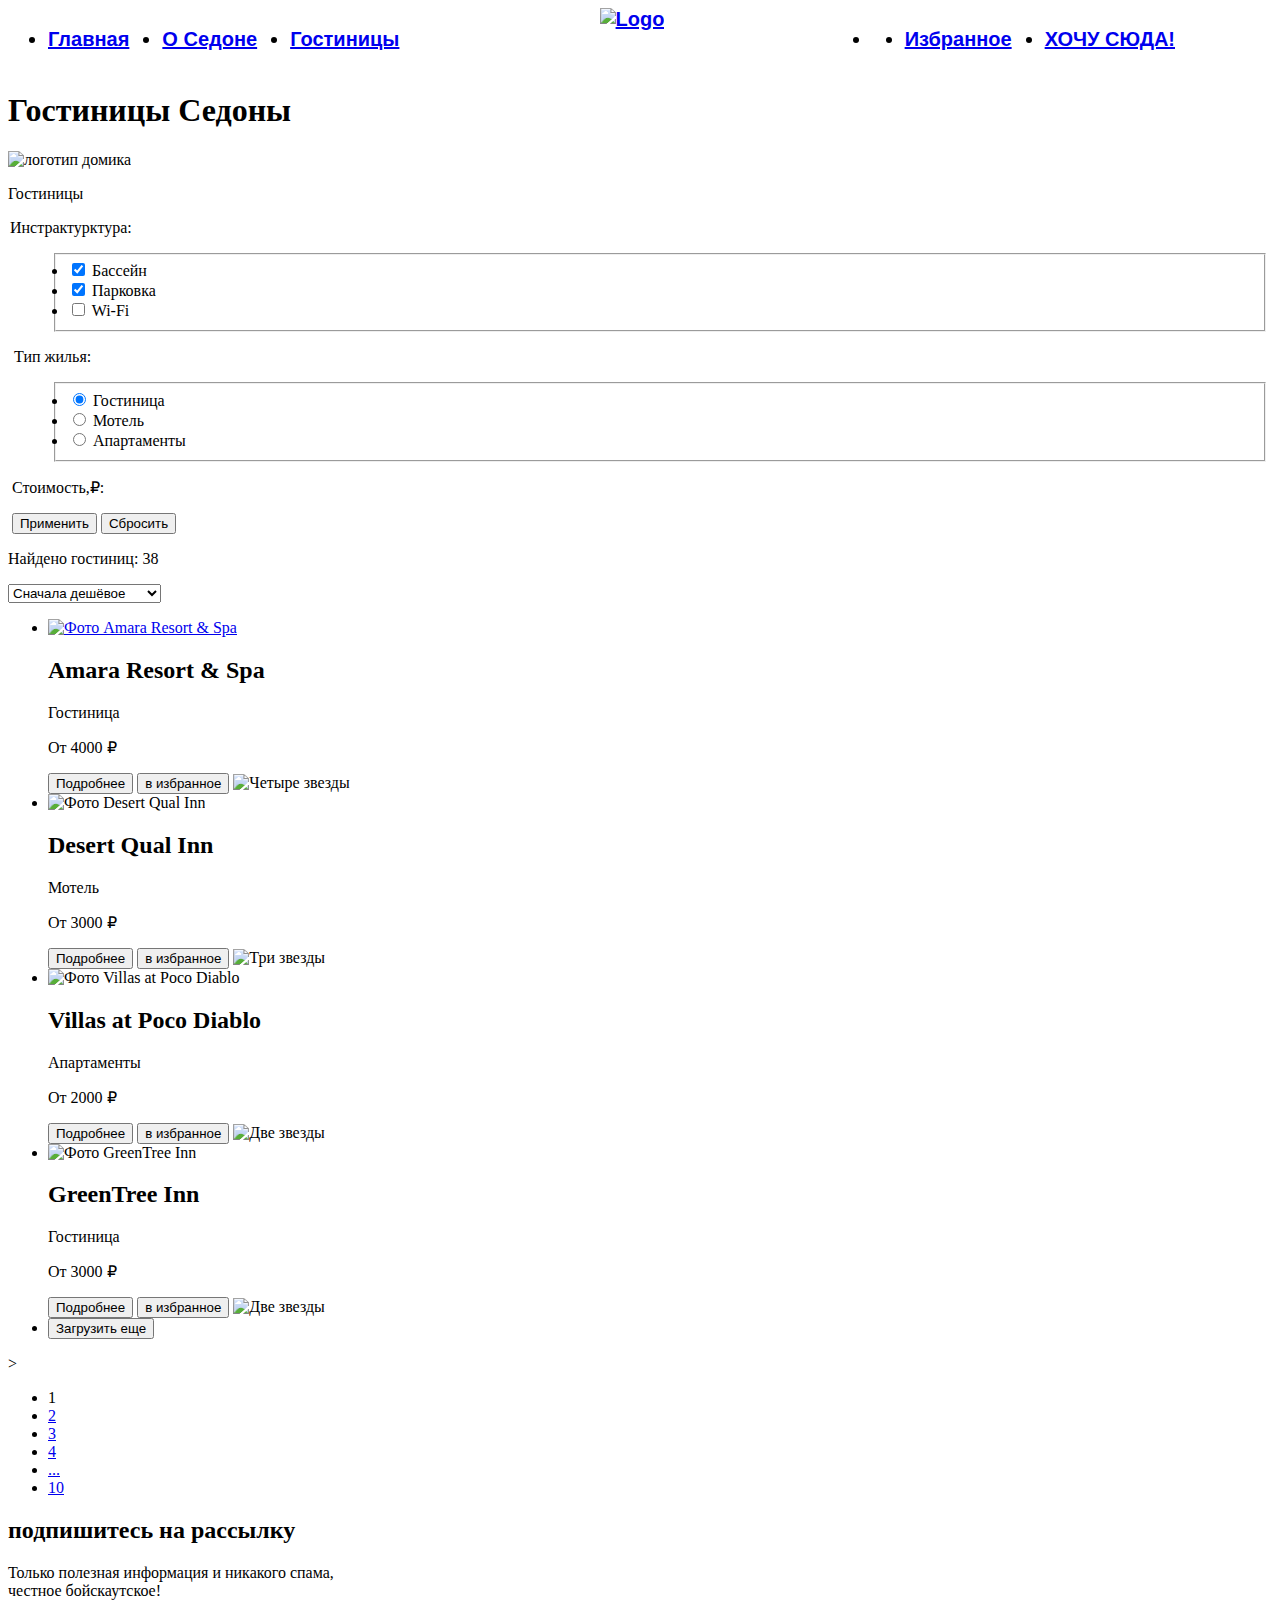
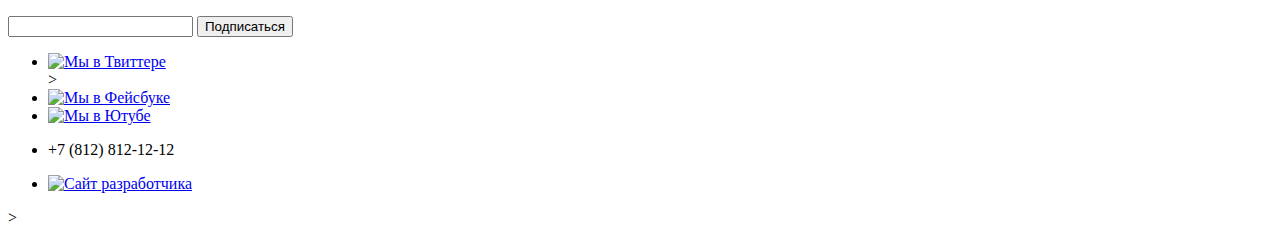
==== catalog.html @ a271b5aa "испраления по ревью" ====
<!DOCTYPE html>
<html lang="ru">

<head>
  <meta charset="utf-8">
  <title>HTML Academy: Седона</title>
  <link rel="stylesheet" type="text/css" href="./stylesheet/main.css">
</head>

<body>
  <header class="header">
    <nav class="navigation">
      <ul class="navigation-list nav-left">
        <li class="navigation-item">
          <a class="navigation-link" href="#">Главная</a>
        </li>
        <li class="navigation-item">
          <a class="navigation-link" href="#">О Седоне</a>
        </li>
        <li class="navigation-item">
          <a class="navigation-link" href="#">Гостиницы</a>
        </li>
      </ul>
      <a class="navigation-link" href="index.html">
        <img class="logo" src="" alt="Logo">
      </a>
      <ul class="navigation-list nav-right">
        <li class="navigation-item">
          <a class="search" href="#"></a>
        </li>
        <li class="navigation-item">
          <a class="navigation-link" href="#">Избранное</a>
        </li>
        <li class="navigation-item">
          <a class="navigation-link" href="#">ХОЧУ СЮДА!</a>
        </li>
      </ul>
    </nav>
  </header>
  <main class="main-inner">
    <section>
      <h1>Гостиницы Седоны</h1>
      <img src="" alt="логотип домика">
      <p>Гостиницы</p>
      <form>
        <legend class="facilities">Инстрактурктура:<legend>
            <ul class="filter-list">
              <fieldset>
                <li class="filter-item">
                  <label class="control">
                    <input class="control-input" type="checkbox" name="Бассейн" checked>
                    Бассейн
                  </label>
                </li>
                <li class="filter-item">
                  <label class="control">
                    <input class="control-input" type="checkbox" name="Парковка" checked>
                    Парковка
                  </label>
                </li>
                <li class="filter-item">
                  <label class="control">
                    <input class="control-input" type="checkbox" name="Wi-Fi">
                    Wi-Fi
                  </label>
                </li>
              </fieldset>
            </ul>
            <legend class="facilities">Тип жилья:</legend>
            <ul class="filter-list">
              <fieldset>
                <li class="filter-item">
                  <label>
                    <input class="control-input" type="radio" name="Гостиница" checked>
                    Гостиница
                  </label>
                <li class="filter-item">
                  <label>
                    <input class="control-input" type="radio" name="Мотель">
                    Мотель
                  </label>
                </li>
                <li class="filter-item">
                  <label>
                    <input class="control-input" type="radio" name="Апартаменты">
                    Апартаменты
                  </label>
                </li>
              </fieldset>
            </ul>
            <p class="facilities">Стоимость,₽:</p>
            <button class="button" type="submit">Применить</button>
            <button class="button" type="reset">Сбросить</button>
      </form>
    </section>
    <section>
      <p>Найдено гостиниц: 38</p>
      <select class="select-control" aria-label="Сортировка">
        <option value="cheap">Сначала дешёвое</option>
        <option value="popular">Сначала популярное</option>
        <option value="expensive">Сначала дорогое</option>
      </select>
    </section>
    <ul class="hotels">
      <li class="hotels-item">
        <a class="" href="#">
          <img src="img/catalog/hotel-1.jpg" alt="Фото Amara Resort & Spa">
        </a>
        <h2>Amara Resort & Spa</h2>
        <p>Гостиница</p>
        <p>От 4000 ₽</p>
        <button class="button-hotels-more" type="submit">Подробнее</button>
        <button class="button-hotels" type="submit">в избранное</button>
        <img src="img/catalog/fourstar.svg" alt="Четыре звезды">
      </li>
      <li class="hotels-item">
        <a>
          <img src="img/catalog/hotel-2.jpg" alt="Фото Desert Qual Inn">
        </a>
        <h2>Desert Qual Inn</h2>
        <p>Мотель</p>
        <p>От 3000 ₽</p>
        <button class="button-hotels-more" type="submit">Подробнее</button>
        <button class="button-hotels" type="submit">в избранное</button>
        <img src="img/catalog/threestar.svg" alt="Три звезды">
      </li>
      <li class="hotels-item">
        <a>
          <img src="img/catalog/hotel-3.jpg" alt="Фото Villas at Poco Diablo">
        </a>
        <h2>Villas at Poco Diablo</h2>
        <p>Апартаменты</p>
        <p>От 2000 ₽</p>
        <button class="button-hotels-more" type="submit">Подробнее</button>
        <button class="button-hotels" type="submit">в избранное</button>
        <img src="img/catalog/twostar.svg" alt="Две звезды">
      </li>
      <li class="hotels-item">
        <a>
          <img src="img/catalog/hotel-4.jpg" alt="Фото GreenTree Inn">
        </a>
        <h2>GreenTree Inn</h2>
        <p>Гостиница</p>
        <p>От 3000 ₽</p>
        <button class="button-hotels-more" type="submit">Подробнее</button>
        <button class="button-hotels" type="submit">в избранное</button>
        <img src="img/catalog/twostar.svg" alt="Две звезды">
      </li>
      <li>
        <a class="">
          <button class="button-load" type="submit">Загрузить еще</button>
        </a>
      </li>
    </ul>>

    <div>
      <ul class="pagination">
        <li class="pagination-item">
          <a class="pagination-link pagination-current">1</a>
        </li>
        <li class="pagination-item">
          <a class="pagination-link" href="#">2</a>
        </li>
        <li class="pagination-item">
          <a class="pagination-link" href="#">3</a>
        </li>
        <li class="pagination-item">
          <a class="pagination-link" href="#">4</a>
        </li>
        <li class="pagination-item">
          <a class="pagination-link" href="#">...</a>
        </li>
        <li class="pagination-item">
          <a class="pagination-link" href="#">10</a>
        </li>
      </ul>
    </div>
    <section class="mailing-list">
      <h2 class="mailing-signature">подпишитесь на рассылку</h2>
      <p class="mailing-info">Только полезная информация и никакого спама, <br> честное бойскаутское!</p>
      <form action="https://echo.htmlacademy.ru/courses" method="post">
        <input type="text" name="e-mail">
        <button type="submit">Подписаться</button>
      </form>
    </section>
  </main>
  <footer class="page-footer">
    <ul class="social-networks">
      <li>
        <a class="footer footer-twitter" href="https://twitter.com/htmlacademy">
          <img src="img/social-twitter.svg" alt="Мы в Твиттере">
        </a>
      </li>>
      <li>
        <a class="footer footer-facebook" href="https://www.facebook.com/htmlacademy">
          <img src="img/social-facebook.png" alt="Мы в Фейсбуке">
        </a>
      </li>
      <li>
        <a class="footer footer-youtube" href="https://www.youtube.com/htmlacademy">
          <img src="img/social-youtube.svg" alt="Мы в Ютубе">
        </a>
      </li>
      <li>
        <p> +7 (812) 812-12-12 </p>
      </li>
      <li>
        <a class="footer footer-logo" href="https://htmlacademy.ru">
          <img src="img/logo_htmlacademy.svg" alt="Сайт разработчика">
        </a>
      </li>
    </ul>>
  </footer>


</body>
---- stylesheet/main.css ----
@font-face {
  font-family: "PT Sans";
  font-style: normal;
  font-weight: 400;
  src: url("fonts/ptsans-400.woff2") format("woff2");
  font-display: swap;
}

@font-face {
  font-family: "PT Sans";
  font-style: normal;
  font-weight: 700;
  src: url("fonts/pt-sans-bold.woff2") format("woff2");
  font-display: swap;
}

body {
  font-family: "PT Sans";
  font-style: normal;
  font-size: 16px;
}

.index-background {
  background: no-repeat center url("../img/index-background.png ");
  width: 1200px;
  height: 485px;
}
 
.main-welcome {
  padding-left: 411px;
  padding-top: 300px;
  width: 458px;
  height: 352px;

  background: url("../img/welcome.png") no-repeat 411px 116px;
}

.navigation {
  font-family: "PT Sans", sans-serif;
  font-size: 20px;
  font-weight: 700;
  display: flex;
  width: 1200px;
  flex-direction: row;
}

.nav-left {
  display: flex;
  justify-content: space-around;
  margin-right: auto;
}

.nav-right {
  display: flex;
  justify-content: space-around;
  margin-left: auto;
}

.navigation-item {
  margin-right: 33px;
}

.main-first-screen h1 {
  font-size: 30px;
  font-weight: 700;
  text-transform: uppercase;
}

.main-first-screen p {
  font-size: 22px;
  font-weight: 400;
}

.main-first-screen {
  font-family: "PT Sans", sans-serif;
  padding-top: 63px;
  padding-left: 280px;
  width: 1200px;
  height: 282px;
  background: #ffffff;
}

.advantages-city {
  background: #83b3d3;
  color: #ffffff;
}

.advantages h2 {
  font-family: "PT Sans", sans-serif;
  font-size: 24px;
  font-weight: 700;
  text-transform: uppercase;
}

.advantages p {
  font-family: "PT Sans", sans-serif;
  font-size: 18px;
  font-weight: 400;
}

.advantages-home
  .advantages-gift
  .advantages-area
  .advantages-root
  .advantages-tourist {
  background: #83b3d3;
}

.advantages-food {
  background: #ffffff;
}

.advantages {
  margin: 0;
  padding: 0;
  display: flex;
  width: 400px;
  height: 384px;
  text-align: center;
  background: #83b3d3;
}
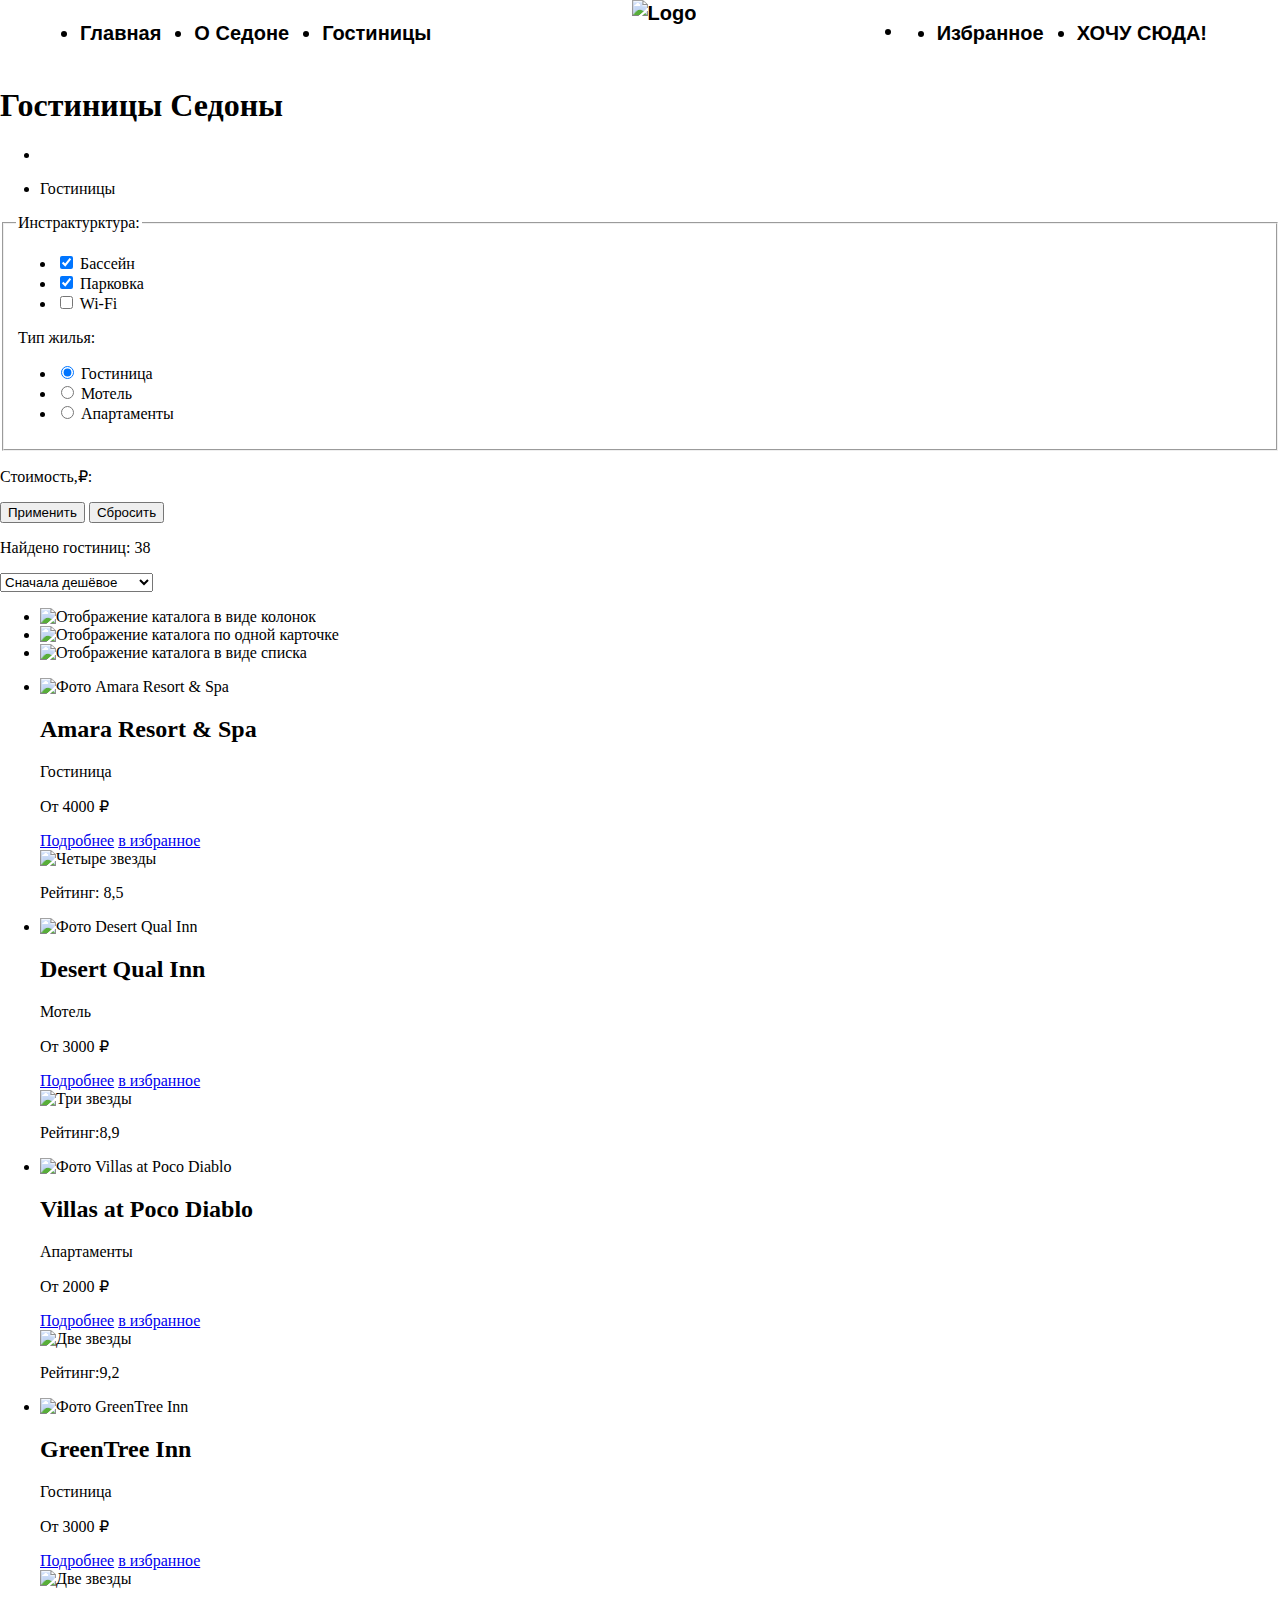
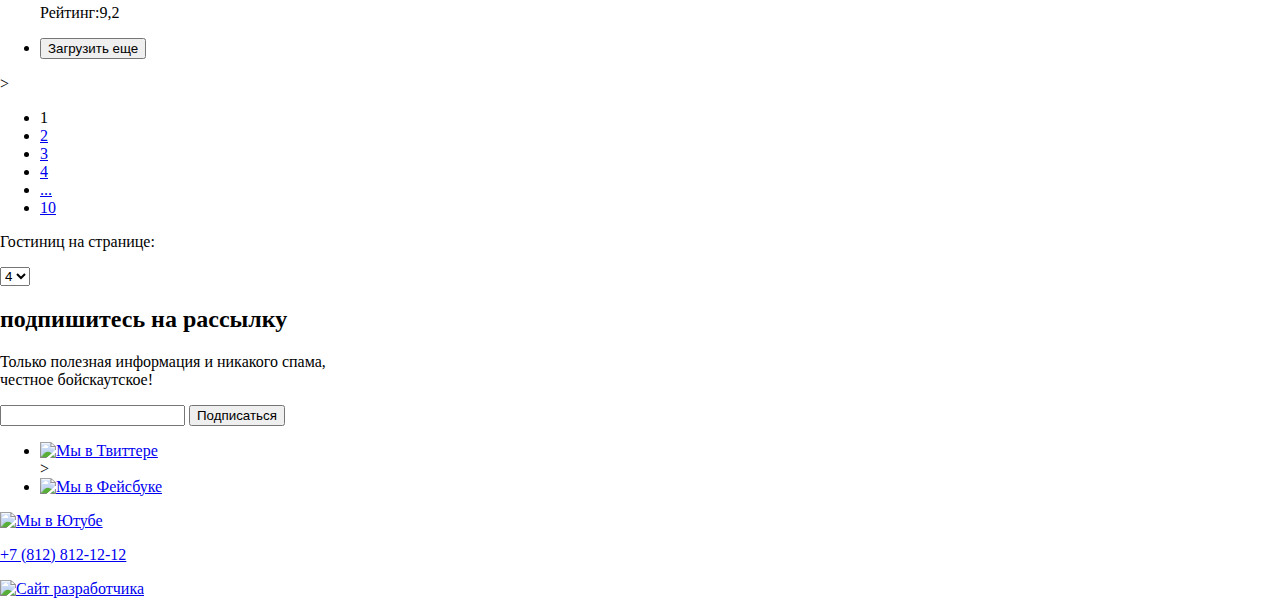
==== commit 919f6e48: "исправления исправлений" ====
--- a/catalog.html
+++ b/catalog.html
@@ -10,7 +10,7 @@
 <body>
   <header class="header">
     <nav class="navigation">
-      <ul class="navigation-list nav-left">
+      <ul class="navigation-list site-list">
         <li class="navigation-item">
           <a class="navigation-link" href="#">Главная</a>
         </li>
@@ -24,7 +24,7 @@
       <a class="navigation-link" href="index.html">
         <img class="logo" src="" alt="Logo">
       </a>
-      <ul class="navigation-list nav-right">
+      <ul class="navigation-list user-list">
         <li class="navigation-item">
           <a class="search" href="#"></a>
         </li>
@@ -40,13 +40,19 @@
   <main class="main-inner">
     <section>
       <h1>Гостиницы Седоны</h1>
-      <img src="" alt="логотип домика">
-      <p>Гостиницы</p>
+      <ul class="main-inner-names">
+      <li>
+        <a class="icon-hotels"></a>
+      </li>
+      <li>
+      <p >Гостиницы</p>
+      </li>
+      </ul>
       <form>
-        <legend class="facilities">Инстрактурктура:<legend>
+        <fieldset>
+        <legend class="filter">Инстрактурктура:</legend>
             <ul class="filter-list">
-              <fieldset>
-                <li class="filter-item">
+                  <li class="filter-item">
                   <label class="control">
                     <input class="control-input" type="checkbox" name="Бассейн" checked>
                     Бассейн
@@ -64,11 +70,9 @@
                     Wi-Fi
                   </label>
                 </li>
-              </fieldset>
             </ul>
             <legend class="facilities">Тип жилья:</legend>
             <ul class="filter-list">
-              <fieldset>
                 <li class="filter-item">
                   <label>
                     <input class="control-input" type="radio" name="Гостиница" checked>
@@ -86,8 +90,8 @@
                     Апартаменты
                   </label>
                 </li>
-              </fieldset>
             </ul>
+          </fieldset>
             <p class="facilities">Стоимость,₽:</p>
             <button class="button" type="submit">Применить</button>
             <button class="button" type="reset">Сбросить</button>
@@ -101,59 +105,78 @@
         <option value="expensive">Сначала дорогое</option>
       </select>
     </section>
-    <ul class="hotels">
-      <li class="hotels-item">
-        <a class="" href="#">
-          <img src="img/catalog/hotel-1.jpg" alt="Фото Amara Resort & Spa">
-        </a>
+    <ul>
+      <li>
+        <a><img src="" alt="Отображение каталога в виде колонок"></a>
+      </li>
+      <li>
+        <a><img src="" alt="Отображение каталога по одной карточке"></a>
+      </li>
+      <li>
+        <a><img src="" alt="Отображение каталога в виде списка"></a>
+      </li>
+    </ul>
+    <ul class="catalog">
+      <li class="catalog-item">
+        <a class="name-hotel" href="#"></a>
+        <img src="img/catalog/hotel-1.jpg" alt="Фото Amara Resort & Spa">        
         <h2>Amara Resort & Spa</h2>
+        </a>
+        <p class="name-hotels-item">Гостиница</p>
+        <p class="catalog-price">От 4000 ₽</p>
+        <a class="button-hotels-more" href="#">Подробнее</a>
+        <a class="hotels-link" href="#">в избранное</a>
+      </li>
+      <div>
+        <img src="img/catalog/fourstar.svg" alt="Четыре звезды">
+        <p>Рейтинг: 8,5</p>
+      </div>
+      <li class="catalog-item">
+        <a class="name-hotel" href="#"></a>
+        <img src="img/catalog/hotel-2.jpg" alt="Фото Desert Qual Inn">        
+        <h2>Desert Qual Inn</h2>
+        </a>
+        <p>Мотель</p>
+        <p class="catalog-price">От 3000 ₽</p>
+        <a class="button-hotels-more" href="#">Подробнее</a>
+        <a class="hotels-link" href="#">в избранное</a>
+      </li>
+      <div>
+        <img src="img/catalog/threestar.svg" alt="Три звезды">
+        <p>Рейтинг:8,9</p>
+      </div>
+      <li class="catalog-item">
+        <a class="name-hotel" href="#"></a>
+        <img src="img/catalog/hotel-3.jpg" alt="Фото Villas at Poco Diablo">        
+        <h2>Villas at Poco Diablo</h2>
+        </a>
+        <p>Апартаменты</p>
+        <p class="catalog-price">От 2000 ₽</p>
+        <a class="button-hotels-more" href="#">Подробнее</a>
+        <a class="hotels-link" href="#">в избранное</a>
+      </li>
+      <div>
+        <img src="img/catalog/twostar.svg" alt="Две звезды">
+        <p>Рейтинг:9,2</p>
+      </div>
+      <li class="catalog-item">
+        <a class="name-hotel" href="#"></a>
+        <img src="img/catalog/hotel-4.jpg" alt="Фото GreenTree Inn">        
+        <h2>GreenTree Inn</h2>
+        </a>
         <p>Гостиница</p>
-        <p>От 4000 ₽</p>
-        <button class="button-hotels-more" type="submit">Подробнее</button>
-        <button class="button-hotels" type="submit">в избранное</button>
-        <img src="img/catalog/fourstar.svg" alt="Четыре звезды">
-      </li>
-      <li class="hotels-item">
-        <a>
-          <img src="img/catalog/hotel-2.jpg" alt="Фото Desert Qual Inn">
-        </a>
-        <h2>Desert Qual Inn</h2>
-        <p>Мотель</p>
-        <p>От 3000 ₽</p>
-        <button class="button-hotels-more" type="submit">Подробнее</button>
-        <button class="button-hotels" type="submit">в избранное</button>
-        <img src="img/catalog/threestar.svg" alt="Три звезды">
-      </li>
-      <li class="hotels-item">
-        <a>
-          <img src="img/catalog/hotel-3.jpg" alt="Фото Villas at Poco Diablo">
-        </a>
-        <h2>Villas at Poco Diablo</h2>
-        <p>Апартаменты</p>
-        <p>От 2000 ₽</p>
-        <button class="button-hotels-more" type="submit">Подробнее</button>
-        <button class="button-hotels" type="submit">в избранное</button>
+        <p class="catalog-price">От 3000 ₽</p>
+        <a class="button-hotels-more" href="#">Подробнее</a>
+        <a class="hotels-link" href="#">в избранное</a>
+      </li>
+      <div>
         <img src="img/catalog/twostar.svg" alt="Две звезды">
-      </li>
-      <li class="hotels-item">
-        <a>
-          <img src="img/catalog/hotel-4.jpg" alt="Фото GreenTree Inn">
-        </a>
-        <h2>GreenTree Inn</h2>
-        <p>Гостиница</p>
-        <p>От 3000 ₽</p>
-        <button class="button-hotels-more" type="submit">Подробнее</button>
-        <button class="button-hotels" type="submit">в избранное</button>
-        <img src="img/catalog/twostar.svg" alt="Две звезды">
-      </li>
-      <li>
-        <a class="">
-          <button class="button-load" type="submit">Загрузить еще</button>
-        </a>
+        <p>Рейтинг:9,2</p>
+      </div>
+      <li>  
+        <button class="button-load" type="button">Загрузить еще</button>        
       </li>
     </ul>>
-
-    <div>
       <ul class="pagination">
         <li class="pagination-item">
           <a class="pagination-link pagination-current">1</a>
@@ -174,43 +197,47 @@
           <a class="pagination-link" href="#">10</a>
         </li>
       </ul>
-    </div>
-    <section class="mailing-list">
-      <h2 class="mailing-signature">подпишитесь на рассылку</h2>
+      <div>
+        <p>Гостиниц на странице:</p>
+        <select class="select-number" aria-label="Сортировка">
+          <option value="cheap">4</option>
+          <option value="popular">6</option>
+          <option value="expensive">8</option>
+        </select>
+      </div>
+    <section class="mailing">
+      <h2 class="mailing-title">подпишитесь на рассылку</h2>
       <p class="mailing-info">Только полезная информация и никакого спама, <br> честное бойскаутское!</p>
-      <form action="https://echo.htmlacademy.ru/courses" method="post">
-        <input type="text" name="e-mail">
-        <button type="submit">Подписаться</button>
+      <form class="mailgun" action="https://echo.htmlacademy.ru/courses" method="post">
+        <input class="input-email" type="text" name="e-mail">
+        <button class="mailgun-type" type="submit">Подписаться</button>
       </form>
     </section>
   </main>
-  <footer class="page-footer">
-    <ul class="social-networks">
-      <li>
-        <a class="footer footer-twitter" href="https://twitter.com/htmlacademy">
-          <img src="img/social-twitter.svg" alt="Мы в Твиттере">
-        </a>
-      </li>>
-      <li>
-        <a class="footer footer-facebook" href="https://www.facebook.com/htmlacademy">
-          <img src="img/social-facebook.png" alt="Мы в Фейсбуке">
-        </a>
-      </li>
-      <li>
-        <a class="footer footer-youtube" href="https://www.youtube.com/htmlacademy">
-          <img src="img/social-youtube.svg" alt="Мы в Ютубе">
-        </a>
-      </li>
-      <li>
-        <p> +7 (812) 812-12-12 </p>
-      </li>
-      <li>
-        <a class="footer footer-logo" href="https://htmlacademy.ru">
-          <img src="img/logo_htmlacademy.svg" alt="Сайт разработчика">
-        </a>
-      </li>
-    </ul>>
-  </footer>
-
-
-</body>+   <footer class="page-footer">
+      <ul class="social-networks">
+        <li class="social-item">
+          <a class="social-networks-user" href="https://twitter.com/htmlacademy">
+            <img src="" alt="Мы в Твиттере">
+          </a>
+        </li>>
+        <li class="social-item">
+          <a class="social-networks-user" href="https://www.facebook.com/htmlacademy">
+            <img src="" alt="Мы в Фейсбуке">
+          </a>
+        </li>
+      </ul>
+        <li class="social-item">
+          <a class="social-networks-user" href="https://www.youtube.com/htmlacademy">
+            <img src="" alt="Мы в Ютубе">
+          </a>
+        </li>
+          <a class="social-contact-number" href="tel:+78128121212">
+          <p> +7 (812) 812-12-12 </p>
+          </a>
+            <a class="social-adress" href="https://htmlacademy.ru">
+            <img src="img/logo_htmlacademy.svg" alt="Сайт разработчика">
+          </a>
+    </footer>
+</body>
+</html>--- a/stylesheet/main.css
+++ b/stylesheet/main.css
@@ -14,43 +14,59 @@
   font-display: swap;
 }
 
+html{
+  height: 100%;
+}
+
 body {
+  margin:0;
+  display: flex;
+  flex-direction: column;
+  min-height: 100%;
   font-family: "PT Sans";
   font-style: normal;
   font-size: 16px;
 }
 
+.main-container {
+  flex-grow: 1;
+}
+
 .index-background {
-  background: no-repeat center url("../img/index-background.png ");
+  background: url("../img/welcome.png"),url("../img/index-background.png ");
+  background-repeat: no-repeat, no-repeat;
+  background-position:center;
   width: 1200px;
   height: 485px;
-}
- 
-.main-welcome {
-  padding-left: 411px;
-  padding-top: 300px;
-  width: 458px;
-  height: 352px;
-
-  background: url("../img/welcome.png") no-repeat 411px 116px;
 }
 
 .navigation {
   font-family: "PT Sans", sans-serif;
+  color: black;
   font-size: 20px;
   font-weight: 700;
   display: flex;
   width: 1200px;
   flex-direction: row;
+  margin: 0 auto;
 }
 
-.nav-left {
+.navigation-link{
+  font-family: "PT Sans", sans-serif;
+  line-height: 26px;
+  font-weight: 700;
+  text-align: center;
+  color: black;
+  text-decoration: none;
+}
+
+.site-list {
   display: flex;
   justify-content: space-around;
   margin-right: auto;
 }
 
-.nav-right {
+.user-list {
   display: flex;
   justify-content: space-around;
   margin-left: auto;
@@ -60,18 +76,23 @@
   margin-right: 33px;
 }
 
-.main-first-screen h1 {
+.main-screen h1 {
   font-size: 30px;
   font-weight: 700;
   text-transform: uppercase;
 }
 
-.main-first-screen p {
+.main-screen p {
   font-size: 22px;
   font-weight: 400;
 }
 
-.main-first-screen {
+.main-container{
+  width: 1200px;
+  margin: 0 auto;
+}
+
+.main-screen {
   font-family: "PT Sans", sans-serif;
   padding-top: 63px;
   padding-left: 280px;
@@ -111,11 +132,13 @@
 }
 
 .advantages {
-  margin: 0;
-  padding: 0;
-  display: flex;
-  width: 400px;
-  height: 384px;
-  text-align: center;
-  background: #83b3d3;
+
 }
+
+.search-question {
+  text-transform: uppercase;
+}
+
+.search-hostels {
+  background-color: #756257;
+}
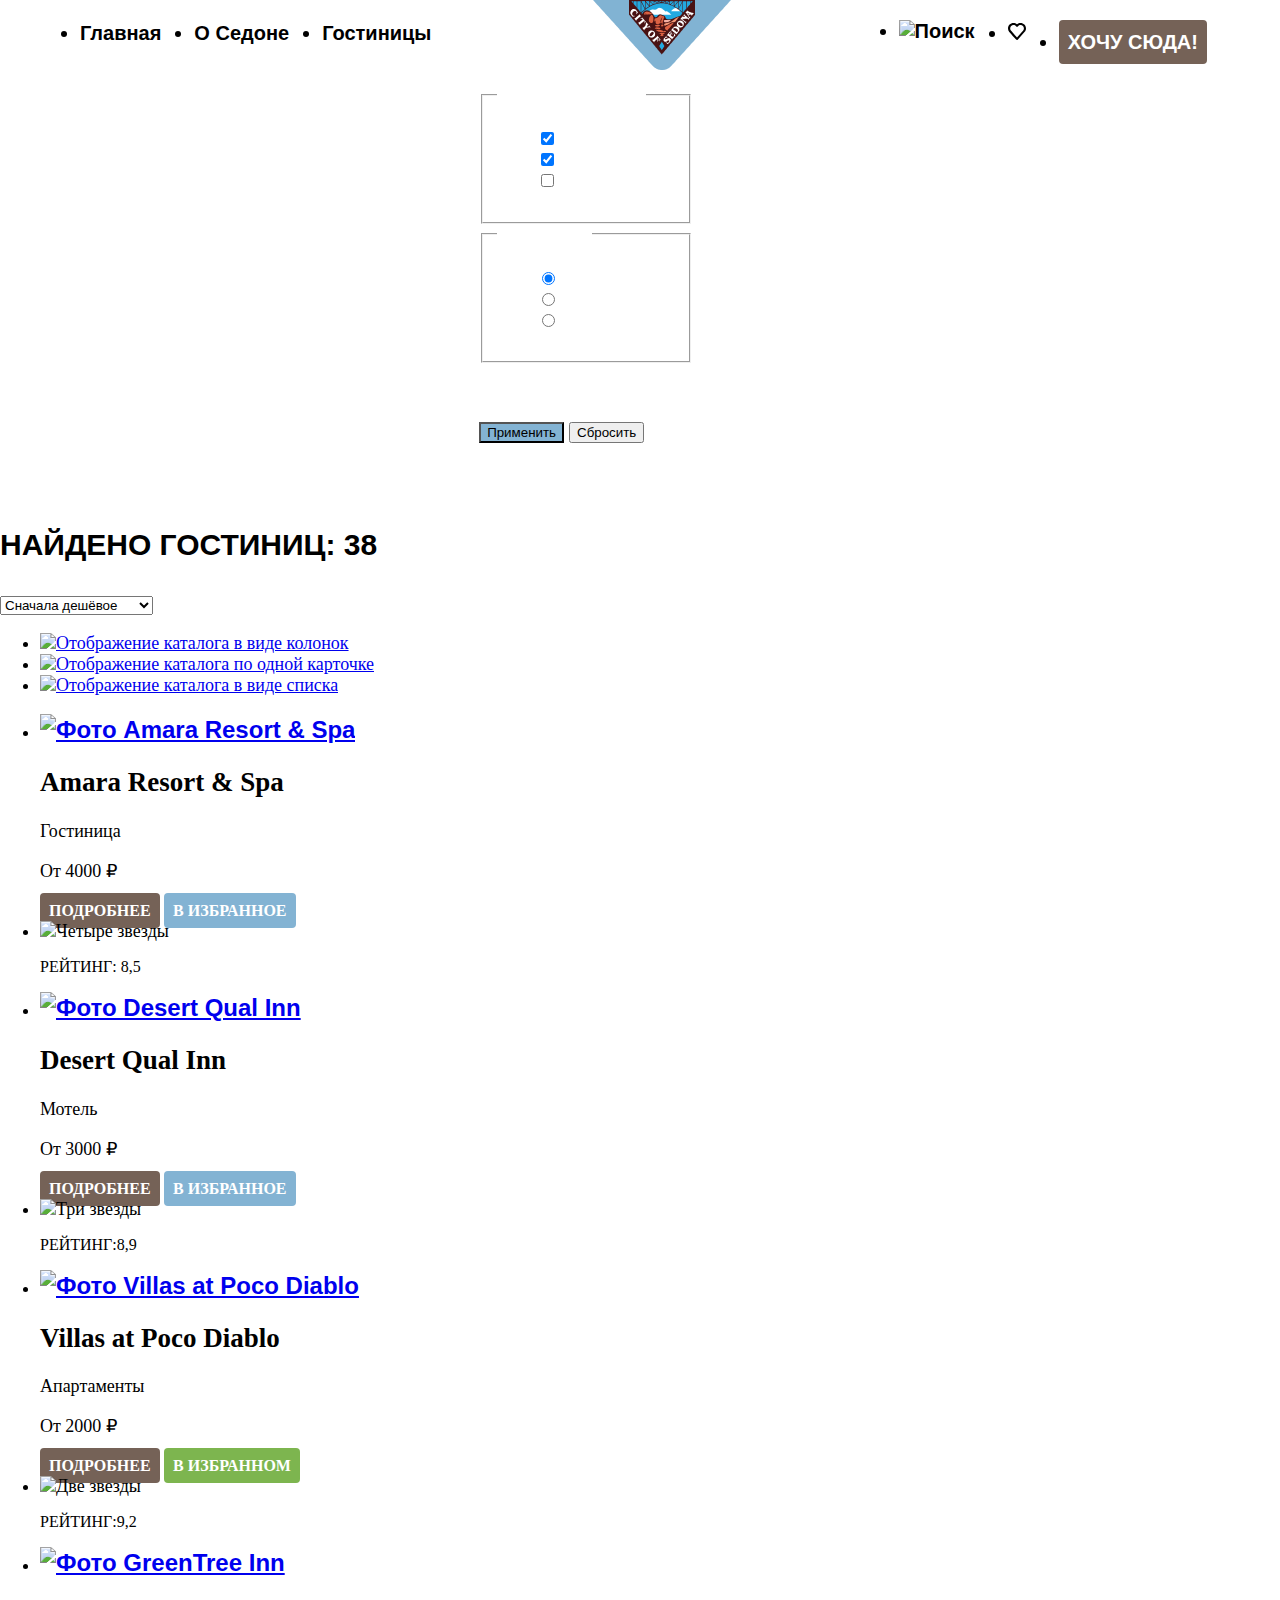
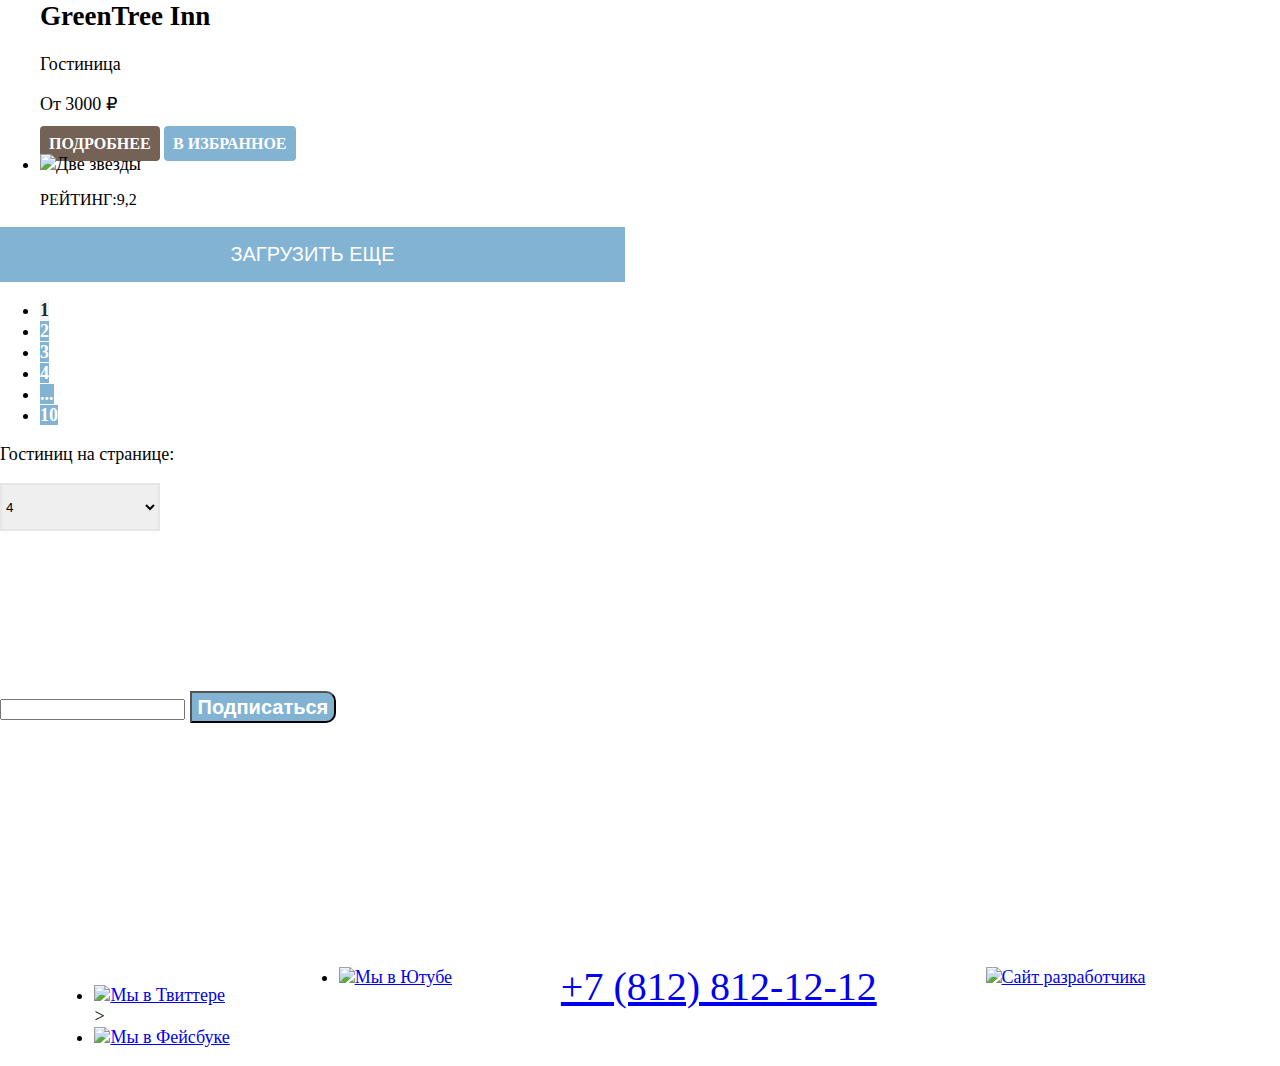
==== commit 5fe5a806: "стили и текст" ====
--- a/catalog.html
+++ b/catalog.html
@@ -1,182 +1,200 @@
 <!DOCTYPE html>
 <html lang="ru">
-
-<head>
-  <meta charset="utf-8">
-  <title>HTML Academy: Седона</title>
-  <link rel="stylesheet" type="text/css" href="./stylesheet/main.css">
-</head>
-
-<body>
-  <header class="header">
-    <nav class="navigation">
-      <ul class="navigation-list site-list">
-        <li class="navigation-item">
-          <a class="navigation-link" href="#">Главная</a>
-        </li>
-        <li class="navigation-item">
-          <a class="navigation-link" href="#">О Седоне</a>
-        </li>
-        <li class="navigation-item">
-          <a class="navigation-link" href="#">Гостиницы</a>
-        </li>
-      </ul>
-      <a class="navigation-link" href="index.html">
-        <img class="logo" src="" alt="Logo">
-      </a>
-      <ul class="navigation-list user-list">
-        <li class="navigation-item">
-          <a class="search" href="#"></a>
-        </li>
-        <li class="navigation-item">
-          <a class="navigation-link" href="#">Избранное</a>
-        </li>
-        <li class="navigation-item">
-          <a class="navigation-link" href="#">ХОЧУ СЮДА!</a>
-        </li>
-      </ul>
-    </nav>
-  </header>
-  <main class="main-inner">
-    <section>
-      <h1>Гостиницы Седоны</h1>
-      <ul class="main-inner-names">
-      <li>
-        <a class="icon-hotels"></a>
-      </li>
-      <li>
-      <p >Гостиницы</p>
-      </li>
-      </ul>
-      <form>
-        <fieldset>
-        <legend class="filter">Инстрактурктура:</legend>
+  <head>
+    <meta charset="utf-8" />
+    <title>HTML Academy: Седона</title>
+    <link rel="stylesheet" type="text/css" href="./stylesheet/main.css" />
+  </head>
+  <body>
+    <header class="header">
+      <nav class="navigation">
+        <ul class="navigation-list site-list">
+          <li class="navigation-item">
+            <a class="navigation-link" href="#">Главная</a>
+          </li>
+          <li class="navigation-item">
+            <a class="navigation-link" href="#">О Седоне</a>
+          </li>
+          <li class="navigation-item">
+            <a class="navigation-link" href="#">Гостиницы</a>
+          </li>
+        </ul>
+        <a class="navigation-link" href="#">
+          <img class="logo" src="img/logotip.png" alt="Logo">
+        </a>
+        <ul class="navigation-list user-list">
+          <li class="navigation-item">
+            <img src="" alt="Поиск">
+          </li>
+          <li class="navigation-item">
+            <a class="navigation-link" href="#">
+              <img src="img/heart.svg" alt="Избранное">
+            </a>
+          </li>
+          <li class="navigation-item">
+            <a class="navigation-link link-catalog" href="#">хочу сюда!</a>
+          </li>
+        </ul>
+      </nav>
+    </header>
+    <main class="main-inner">
+      <section class="filter-container">
+        <h1>Гостиницы Седоны</h1>
+        <ul class="breadcrumbs">
+          <li>
+            <a class="icon-hotels" href="#"></a>
+          </li>
+          <li class="breadcrumbs-text">
+            <p>Гостиницы</p>
+          </li>
+        </ul>
+        <form>
+          <fieldset>
+            <legend class="filter-title">Инстрактурктура:</legend>
             <ul class="filter-list">
-                  <li class="filter-item">
-                  <label class="control">
-                    <input class="control-input" type="checkbox" name="Бассейн" checked>
-                    Бассейн
-                  </label>
-                </li>
-                <li class="filter-item">
-                  <label class="control">
-                    <input class="control-input" type="checkbox" name="Парковка" checked>
-                    Парковка
-                  </label>
-                </li>
-                <li class="filter-item">
-                  <label class="control">
-                    <input class="control-input" type="checkbox" name="Wi-Fi">
-                    Wi-Fi
-                  </label>
-                </li>
-            </ul>
-            <legend class="facilities">Тип жилья:</legend>
-            <ul class="filter-list">
-                <li class="filter-item">
-                  <label>
-                    <input class="control-input" type="radio" name="Гостиница" checked>
-                    Гостиница
-                  </label>
-                <li class="filter-item">
-                  <label>
-                    <input class="control-input" type="radio" name="Мотель">
-                    Мотель
-                  </label>
-                </li>
-                <li class="filter-item">
-                  <label>
-                    <input class="control-input" type="radio" name="Апартаменты">
-                    Апартаменты
-                  </label>
-                </li>
+              <li class="filter-item">
+                <label class="control">
+                  <input class="control-input" type="checkbox" name="Бассейн" checked>
+                  Бассейн
+                </label>
+              </li>
+              <li class="filter-item">
+                <label class="control">
+                  <input сlass="control-input" type="checkbox" name="Парковка" checked>
+                  Парковка
+                </label>
+              </li>
+              <li class="filter-item">
+                <label class="control">
+                  <input class="control-input" type="checkbox" name="Wi-Fi">
+                  Wi-Fi
+                </label>
+              </li>
             </ul>
           </fieldset>
-            <p class="facilities">Стоимость,₽:</p>
-            <button class="button" type="submit">Применить</button>
-            <button class="button" type="reset">Сбросить</button>
-      </form>
-    </section>
-    <section>
-      <p>Найдено гостиниц: 38</p>
-      <select class="select-control" aria-label="Сортировка">
-        <option value="cheap">Сначала дешёвое</option>
-        <option value="popular">Сначала популярное</option>
-        <option value="expensive">Сначала дорогое</option>
-      </select>
-    </section>
-    <ul>
-      <li>
-        <a><img src="" alt="Отображение каталога в виде колонок"></a>
-      </li>
-      <li>
-        <a><img src="" alt="Отображение каталога по одной карточке"></a>
-      </li>
-      <li>
-        <a><img src="" alt="Отображение каталога в виде списка"></a>
-      </li>
-    </ul>
-    <ul class="catalog">
-      <li class="catalog-item">
-        <a class="name-hotel" href="#"></a>
-        <img src="img/catalog/hotel-1.jpg" alt="Фото Amara Resort & Spa">        
-        <h2>Amara Resort & Spa</h2>
-        </a>
-        <p class="name-hotels-item">Гостиница</p>
-        <p class="catalog-price">От 4000 ₽</p>
-        <a class="button-hotels-more" href="#">Подробнее</a>
-        <a class="hotels-link" href="#">в избранное</a>
-      </li>
-      <div>
-        <img src="img/catalog/fourstar.svg" alt="Четыре звезды">
-        <p>Рейтинг: 8,5</p>
-      </div>
-      <li class="catalog-item">
-        <a class="name-hotel" href="#"></a>
-        <img src="img/catalog/hotel-2.jpg" alt="Фото Desert Qual Inn">        
-        <h2>Desert Qual Inn</h2>
-        </a>
-        <p>Мотель</p>
-        <p class="catalog-price">От 3000 ₽</p>
-        <a class="button-hotels-more" href="#">Подробнее</a>
-        <a class="hotels-link" href="#">в избранное</a>
-      </li>
-      <div>
-        <img src="img/catalog/threestar.svg" alt="Три звезды">
-        <p>Рейтинг:8,9</p>
-      </div>
-      <li class="catalog-item">
-        <a class="name-hotel" href="#"></a>
-        <img src="img/catalog/hotel-3.jpg" alt="Фото Villas at Poco Diablo">        
-        <h2>Villas at Poco Diablo</h2>
-        </a>
-        <p>Апартаменты</p>
-        <p class="catalog-price">От 2000 ₽</p>
-        <a class="button-hotels-more" href="#">Подробнее</a>
-        <a class="hotels-link" href="#">в избранное</a>
-      </li>
-      <div>
-        <img src="img/catalog/twostar.svg" alt="Две звезды">
-        <p>Рейтинг:9,2</p>
-      </div>
-      <li class="catalog-item">
-        <a class="name-hotel" href="#"></a>
-        <img src="img/catalog/hotel-4.jpg" alt="Фото GreenTree Inn">        
-        <h2>GreenTree Inn</h2>
-        </a>
-        <p>Гостиница</p>
-        <p class="catalog-price">От 3000 ₽</p>
-        <a class="button-hotels-more" href="#">Подробнее</a>
-        <a class="hotels-link" href="#">в избранное</a>
-      </li>
-      <div>
-        <img src="img/catalog/twostar.svg" alt="Две звезды">
-        <p>Рейтинг:9,2</p>
-      </div>
-      <li>  
-        <button class="button-load" type="button">Загрузить еще</button>        
-      </li>
-    </ul>>
+          <fieldset>
+            <legend class="filter-legend">Тип жилья:</legend>
+            <ul class="filter-list">
+              <li class="filter-item">
+                <label>
+                  <input class="control-input" type="radio" name="Гостиница" checked/>
+                  Гостиница
+                </label>
+              </li>
+
+              <li class="filter-item">
+                <label>
+                  <input class="control-input" type="radio" name="Мотель" />
+                  Мотель
+                </label>
+              </li>
+              <li class="filter-item">
+                <label>
+                  <input class="control-input" type="radio" name="Апартаменты">
+                  Апартаменты
+                </label>
+              </li>
+            </ul>
+          </fieldset>
+          <p class="facilities">Стоимость,₽:</p>
+          <button class="button apply" type="submit">Применить</button>
+          <button class="button" type="reset">Сбросить</button>
+        </form>
+      </section>
+      <section class="filter-popular">
+        <p class="filter-search">Найдено гостиниц: 38</p>
+        <select class="select-control" aria-label="Сортировка">
+          <option value="cheap">Сначала дешёвое</option>
+          <option value="popular">Сначала популярное</option>
+          <option value="expensive">Сначала дорогое</option>
+        </select>
+      </section>
+      <ul class="filter-sort">
+        <li>
+          <a class="filter-sort-list" href="#"
+            ><img src="" alt="Отображение каталога в виде колонок"
+          /></a>
+        </li>
+        <li>
+          <a class="filter-sort-list" href="#"
+            ><img src="" alt="Отображение каталога по одной карточке"
+          /></a>
+        </li>
+        <li>
+          <a class="filter-sort-list" href="#"
+            ><img src="" alt="Отображение каталога в виде списка"
+          /></a>
+        </li>
+      </ul>
+      <ul class="catalog">
+        <li class="catalog-item">
+          <a class="name-hotel" href="#">
+            <img class="foto-hotels" src="img/catalog/hotel-1.jpg" alt="Фото Amara Resort & Spa" />
+          </a>
+          <a>
+            <h2>Amara Resort & Spa</h2>
+          </a>
+          <p class="name-hotels-item">Гостиница</p>
+          <p class="catalog-price">От 4000 ₽</p>
+          <a class="button-hotels-more" href="#">Подробнее</a>
+          <a class="hotels-link" href="#">в избранное</a>
+        </li>
+        <li>
+          <img src="img/catalog/fourstar.svg" alt="Четыре звезды" />
+          <p class="rating">Рейтинг: 8,5</p>
+        </li>
+        <li class="catalog-item">
+          <a class="name-hotel" href="#">
+            <img class="foto-hotels" src="img/catalog/hotel-2.jpg" alt="Фото Desert Qual Inn" />
+          </a>
+          <a>
+            <h2>Desert Qual Inn</h2>
+          </a>
+          <p class="name-hotels-item">Мотель</p>
+          <p class="catalog-price">От 3000 ₽</p>
+          <a class="button-hotels-more" href="#">Подробнее</a>
+          <a class="hotels-link" href="#">в избранное</a>
+        </li>
+        <li>
+          <img src="img/catalog/threestar.svg" alt="Три звезды" />
+          <p class="rating">Рейтинг:8,9</p>
+        </li>
+        <li class="catalog-item">
+          <a class="name-hotel" href="#">
+            <img class="foto-hotels" src="img/catalog/hotel-3.jpg" alt="Фото Villas at Poco Diablo">
+          </a>
+          <a>
+            <h2>Villas at Poco Diablo</h2>
+          </a>
+          <p class="name-hotels-item">Апартаменты</p>
+          <p class="catalog-price">От 2000 ₽</p>
+          <a class="button-hotels-more" href="#">Подробнее</a>
+          <a class="hotels-link selected-link" href="#">в избранном</a>
+        </li>
+        <li>
+          <img src="img/catalog/twostar.svg" alt="Две звезды" />
+          <p class="rating">Рейтинг:9,2</p>
+        </li>
+        <li class="catalog-item">
+          <a class="name-hotel" href="#">
+            <img class="foto-hotels" src="img/catalog/hotel-4.jpg" alt="Фото GreenTree Inn" />
+          </a>
+          <a>
+            <h2>GreenTree Inn</h2>
+          </a>
+          <p class="name-hotels-item">Гостиница</p>
+          <p class="catalog-price">От 3000 ₽</p>
+          <a class="button-hotels-more" href="#">Подробнее</a>
+          <a class="hotels-link" href="#">в избранное</a>
+        </li>
+        <li>
+          <img src="img/catalog/twostar.svg" alt="Две звезды" />
+          <p class="rating">Рейтинг:9,2</p>
+        </li>
+      </ul>
+        <div class="loading-button">
+          <button class="button-load" type="button">Загрузить еще</button>
+        </div>
       <ul class="pagination">
         <li class="pagination-item">
           <a class="pagination-link pagination-current">1</a>
@@ -205,39 +223,56 @@
           <option value="expensive">8</option>
         </select>
       </div>
-    <section class="mailing">
-      <h2 class="mailing-title">подпишитесь на рассылку</h2>
-      <p class="mailing-info">Только полезная информация и никакого спама, <br> честное бойскаутское!</p>
-      <form class="mailgun" action="https://echo.htmlacademy.ru/courses" method="post">
-        <input class="input-email" type="text" name="e-mail">
-        <button class="mailgun-type" type="submit">Подписаться</button>
-      </form>
-    </section>
-  </main>
-   <footer class="page-footer">
+      <section class="mailing">
+        <h2 class="mailing-title">подпишитесь на рассылку</h2>
+        <p class="mailing-info">
+          Только полезная информация и никакого спама, <br />
+          честное бойскаутское!
+        </p>
+        <form
+          class="mailing-form"
+          action="https://echo.htmlacademy.ru/courses"
+          method="post"
+        >
+          <input class="mailing-input" type="text" name="e-mail" />
+          <button class="mailgun-button" type="submit">Подписаться</button>
+        </form>
+      </section>
+    </main>
+    <footer class="page-footer">
       <ul class="social-networks">
         <li class="social-item">
-          <a class="social-networks-user" href="https://twitter.com/htmlacademy">
-            <img src="" alt="Мы в Твиттере">
-          </a>
-        </li>>
+          <a
+            class="social-networks-link"
+            href="https://twitter.com/htmlacademy"
+          >
+            <img src="" alt="Мы в Твиттере" />
+          </a>
+        </li>
+        >
         <li class="social-item">
-          <a class="social-networks-user" href="https://www.facebook.com/htmlacademy">
-            <img src="" alt="Мы в Фейсбуке">
-          </a>
-        </li>
-      </ul>
-        <li class="social-item">
-          <a class="social-networks-user" href="https://www.youtube.com/htmlacademy">
-            <img src="" alt="Мы в Ютубе">
-          </a>
-        </li>
-          <a class="social-contact-number" href="tel:+78128121212">
-          <p> +7 (812) 812-12-12 </p>
-          </a>
-            <a class="social-adress" href="https://htmlacademy.ru">
-            <img src="img/logo_htmlacademy.svg" alt="Сайт разработчика">
-          </a>
+          <a
+            class="social-networks-link"
+            href="https://www.facebook.com/htmlacademy"
+          >
+            <img src="" alt="Мы в Фейсбуке" />
+          </a>
+        </li>
+      </ul>
+      <li class="social-item">
+        <a
+          class="social-networks-link"
+          href="https://www.youtube.com/htmlacademy"
+        >
+          <img src="" alt="Мы в Ютубе" />
+        </a>
+      </li>
+      <a class="social-contact-number" href="tel:+78128121212">
+        +7 (812) 812-12-12
+      </a>
+      <a class="social-address" href="https://htmlacademy.ru">
+        <img src="img/logo_htmlacademy.svg" alt="Сайт разработчика" />
+      </a>
     </footer>
-</body>
-</html>+  </body>
+</html>
--- a/stylesheet/main.css
+++ b/stylesheet/main.css
@@ -14,7 +14,7 @@
   font-display: swap;
 }
 
-html{
+html {
   height: 100%;
 }
 
@@ -25,7 +25,7 @@
   min-height: 100%;
   font-family: "PT Sans";
   font-style: normal;
-  font-size: 16px;
+  font-size: 18px;
 }
 
 .main-container {
@@ -33,7 +33,7 @@
 }
 
 .index-background {
-  background: url("../img/welcome.png"),url("../img/index-background.png ");
+  background: url("../img/welcome.png"),url("../img/index-background.jpg");
   background-repeat: no-repeat, no-repeat;
   background-position:center;
   width: 1200px;
@@ -51,6 +51,16 @@
   margin: 0 auto;
 }
 
+.navigation-link.link-catalog {
+  display:block;
+  text-transform: uppercase;
+  background-color: #756257;
+  color: #ffffff;
+  text-align: center;
+  padding: 9px;
+  border-radius: 4px;
+}
+
 .navigation-link{
   font-family: "PT Sans", sans-serif;
   line-height: 26px;
@@ -83,6 +93,7 @@
 }
 
 .main-screen p {
+  line-height: 36px;
   font-size: 22px;
   font-weight: 400;
 }
@@ -106,7 +117,7 @@
   color: #ffffff;
 }
 
-.advantages h2 {
+.advantages h3 {
   font-family: "PT Sans", sans-serif;
   font-size: 24px;
   font-weight: 700;
@@ -119,26 +130,217 @@
   font-weight: 400;
 }
 
-.advantages-home
-  .advantages-gift
-  .advantages-area
-  .advantages-root
-  .advantages-tourist {
+.card-foto {
+  margin:0;
+  padding: 0;
+  display:flex;
   background: #83b3d3;
-}
-
-.advantages-food {
-  background: #ffffff;
-}
-
-.advantages {
-
-}
-
-.search-question {
-  text-transform: uppercase;
-}
-
-.search-hostels {
+  color: #ffffff;
+}
+
+.advantages-card {
+  width: 400px;
+  height: 384px;
+  background: #83b3d3;
+}
+
+.search {
+  display: flex;
+  width: 1200px;
+  flex-direction: column;
+  text-align: center;
+}
+
+.search-title {
+  font-family: "PT Sans", sans-serif;
+  font-size: 20px;
+  font-weight: 700;
+  text-transform: uppercase;
+  line-height: 36px;
+}
+
+.search-text {
+  font-family: "PT Sans", sans-serif;
+  font-size: 22px;
+  font-weight: 400;
+  line-height: 26px;
+}
+
+
+.search-link {
+  font-family: "PT Sans", sans-serif;
+  font-size: 20px;
+  font-weight: 700;
+  text-transform: uppercase;
+  text-decoration: none;
+  line-height: 36px;
+  display: block;
+  width: 575px;
+  height: 60px;
   background-color: #756257;
-}
+  color: #ffffff;
+  text-align: center;
+  border-radius: 10px;
+  padding-top:13px;
+}
+
+.mailing {
+  background: url("../img/background.jpg");
+  background-repeat: no-repeat;
+  background-position:center;
+  width: 1200px;
+  height: 411px;
+}
+
+.mailing-title {
+  font-family: "PT Sans", sans-serif;
+  font-size: 30px;
+  font-weight: 700;
+  line-height: 36px;
+  color: #ffffff;
+  text-transform: uppercase;
+}
+
+.mailing-info {
+  font-family: "PT Sans", sans-serif;
+  font-size: 22px;
+  font-weight: 400;
+  line-height: 26px;
+  color: #ffffff;
+}
+
+.mailing-form {
+  border-radius: 10px;
+}
+
+.mailgun-button {
+  font-family: "PT Sans", sans-serif;
+  font-size: 20px;
+  font-weight: 700;
+  line-height: 26px;
+  color: #ffffff;
+  background-color: #83B3D3;
+  border-radius: 0px 10px 10px 0px;
+}
+
+.filter-container {
+  font-family: "PT Sans", sans-serif;
+  color: #ffffff;
+  background: url("../img/catalog/catalog-background\ 1.jpg");
+  background-repeat: no-repeat;
+  background-position:center;
+  width: 1200px;
+  height: 411px;
+  display:flex;
+}
+
+.breadcrumbs-container h1 {
+  font-size: 60px;
+  font-weight: 700;
+  line-height: 78px;
+}
+
+.apply {
+  background-color: #83B3D3;
+}
+
+.filter-search {
+  font-family: "PT Sans", sans-serif;
+  font-size: 30px;
+  font-weight: 700;
+  line-height: 39px;
+  text-transform: uppercase;
+}
+
+.foto-hotels {
+  width: 180px;
+  height: 120px;
+}
+
+.name-hotel {
+  font-family: "PT Sans", sans-serif;
+  font-size: 24px;
+  font-weight: 700;
+  line-height: 31px;
+}
+
+.button-hotels-more {
+  font-size: 16px;
+  font-weight: 700;
+  text-transform: uppercase;
+  text-decoration: none;
+  background-color:#756257;
+  color: #ffffff;
+  text-align: center;
+  width: 151px;
+  height: 37px;
+  padding:9px;
+  border-radius: 4px;
+}
+
+.hotels-link {
+  font-size: 16px;
+  font-weight: 700;
+  text-transform: uppercase;
+  text-decoration: none;
+  background-color: #83B3D3;
+  color: #ffffff;
+  text-align: center;
+  padding:9px;
+  border-radius: 4px;
+}
+
+.hotels-link.selected-link {
+  background-color:#7DB54F;
+  border-radius: 4px;
+}
+
+.rating {
+  font-size: 16px;
+  text-transform: uppercase;
+}
+
+.button-load {
+  font-size: 20px;
+  text-align: center;
+  text-transform: uppercase;
+  color: #ffffff;
+  width: 625px;
+  height: 55px;
+  background-color: #83B3D3;
+  border: 0;
+}
+
+.select-number {
+  width: 160px;
+  height: 48px;
+  border: 2px solid #E6E6E6;
+}
+
+.pagination {
+  background-color: #ffffff;
+}
+
+.pagination-link {
+  color: #ffffff;
+  background-color: #83B3D3;
+  text-decoration: none;
+  line-height: 20px;
+  font-weight: 700;
+}
+
+.pagination-current {
+  color: #242424;
+  background-color: #F2F2F2;
+}
+
+.social-contact-number {
+  font-size: 40px;
+  line-height: 40px;
+}
+
+.page-footer {
+  display: flex;
+  width: 1200px;
+  justify-content: space-around;
+}
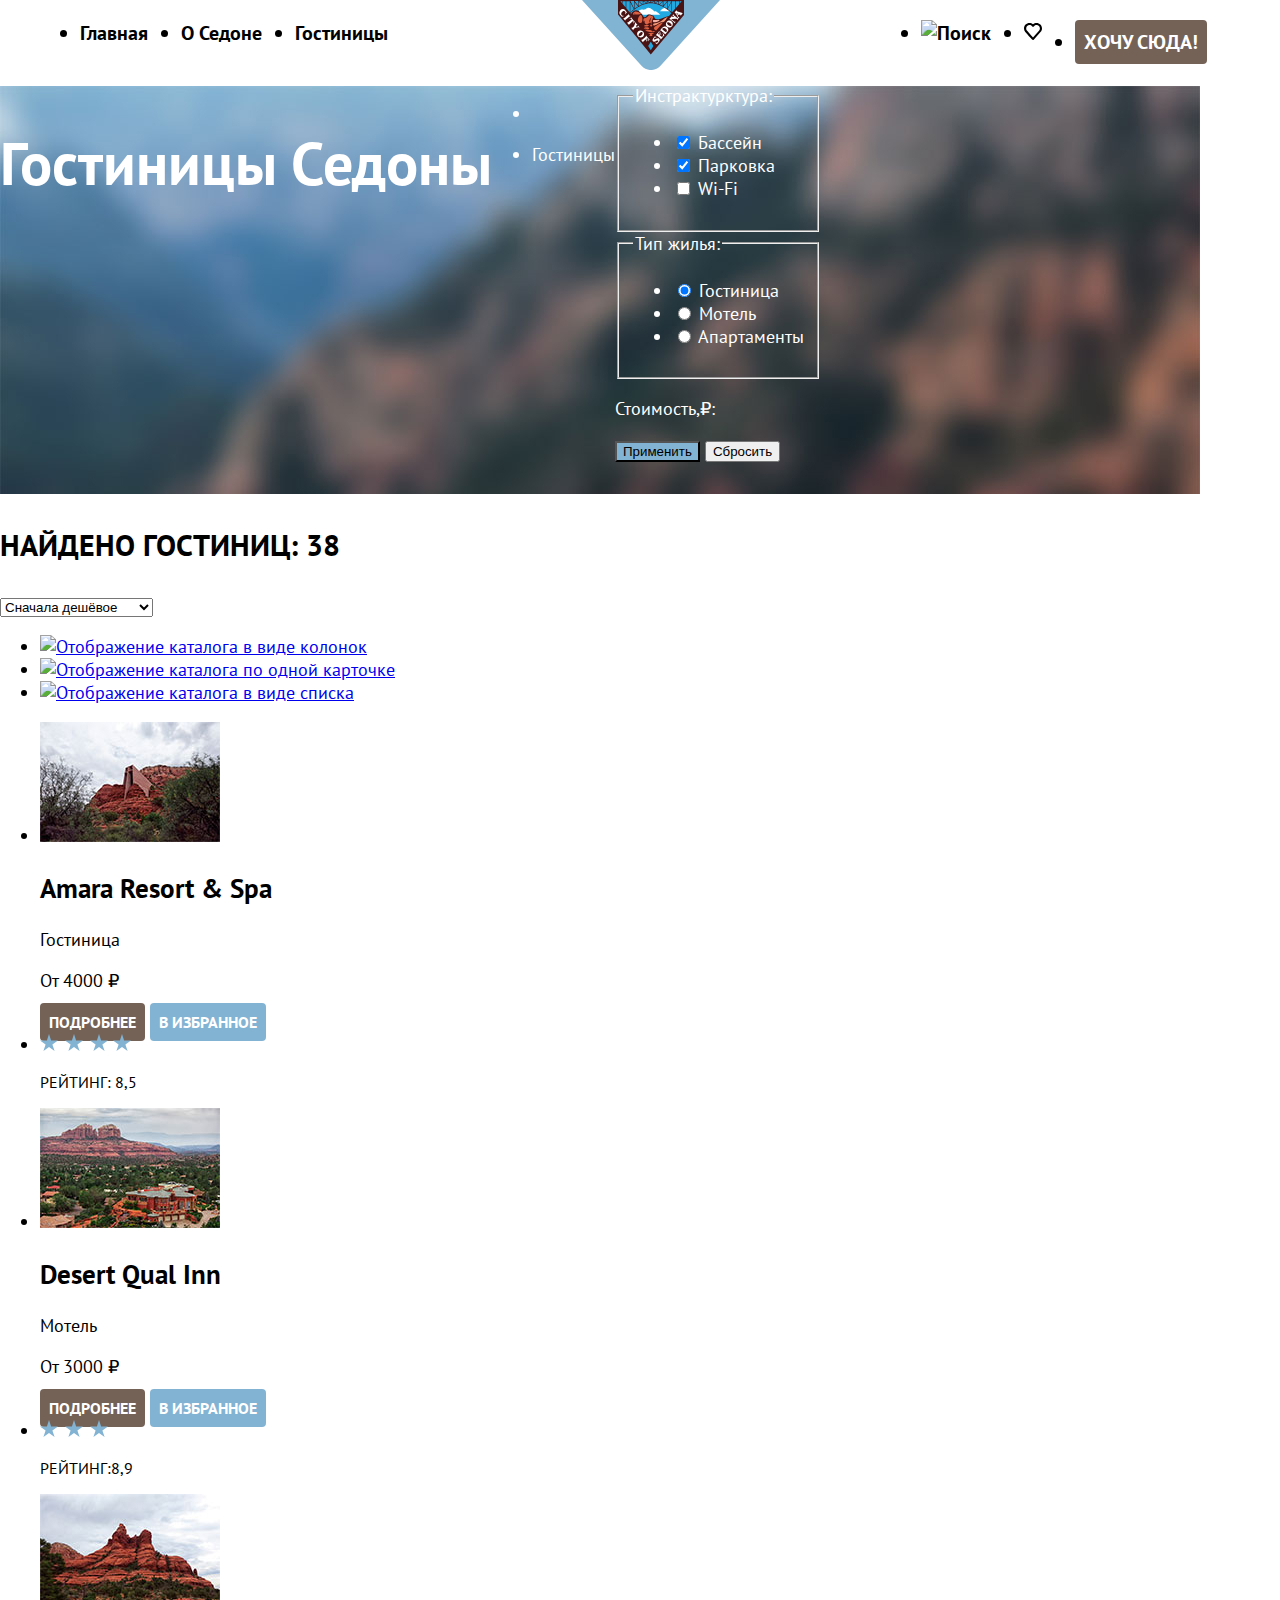
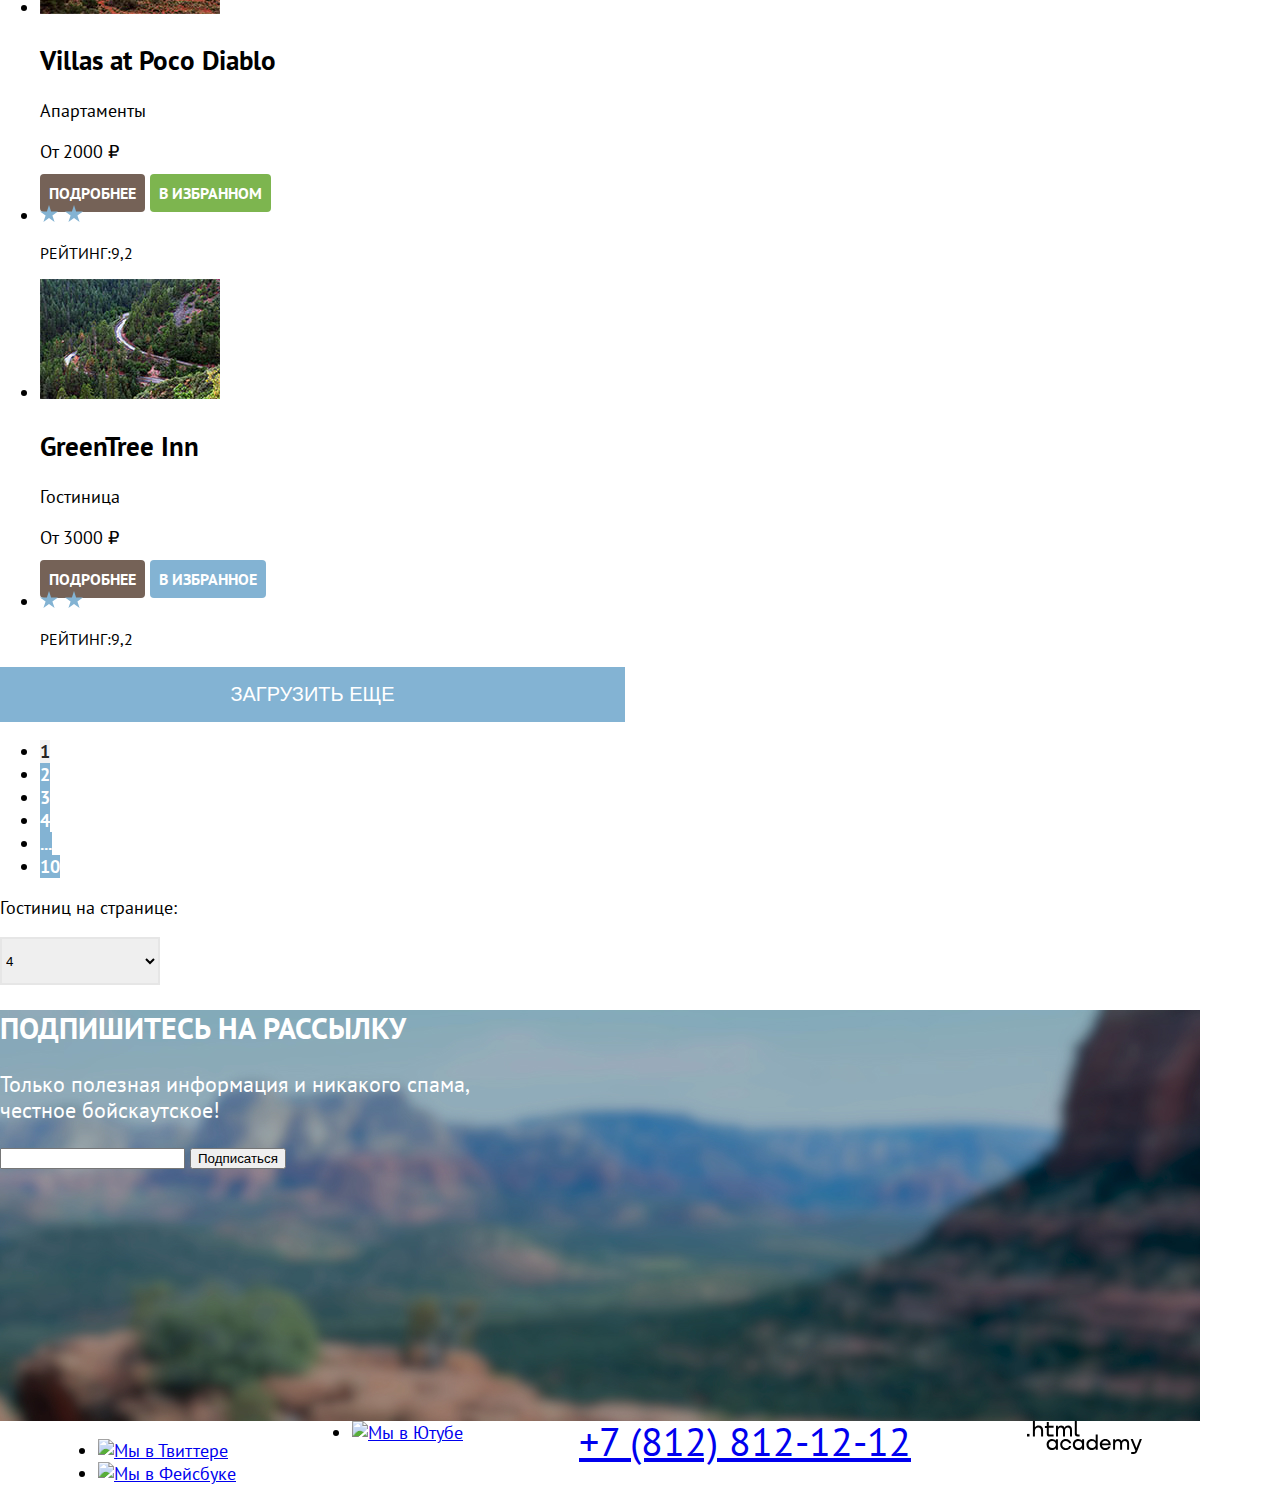
==== commit ef4740e6: "Merge pull request #1 from AnastasiiaSeed/master" ====
--- a/catalog.html
+++ b/catalog.html
@@ -19,8 +19,8 @@
             <a class="navigation-link" href="#">Гостиницы</a>
           </li>
         </ul>
-        <a class="navigation-link" href="#">
-          <img class="logo" src="img/logotip.png" alt="Logo">
+        <a class="navigation-link" href="index.html">
+          <img class="logo" src="img/sedonalogo.svg" alt="Logo">
         </a>
         <ul class="navigation-list user-list">
           <li class="navigation-item">
@@ -42,7 +42,7 @@
         <h1>Гостиницы Седоны</h1>
         <ul class="breadcrumbs">
           <li>
-            <a class="icon-hotels" href="#"></a>
+            <a class="breadcrumbs-link" href="index.html"></a>
           </li>
           <li class="breadcrumbs-text">
             <p>Гостиницы</p>
@@ -111,19 +111,19 @@
       </section>
       <ul class="filter-sort">
         <li>
-          <a class="filter-sort-list" href="#"
-            ><img src="" alt="Отображение каталога в виде колонок"
-          /></a>
-        </li>
-        <li>
-          <a class="filter-sort-list" href="#"
-            ><img src="" alt="Отображение каталога по одной карточке"
-          /></a>
-        </li>
-        <li>
-          <a class="filter-sort-list" href="#"
-            ><img src="" alt="Отображение каталога в виде списка"
-          /></a>
+          <a class="filter-sort-link" href="#">
+            <img src="" alt="Отображение каталога в виде колонок">
+          </a>
+        </li>
+        <li>
+          <a class="filter-sort-list" href="#">
+            <img src="" alt="Отображение каталога по одной карточке">
+          </a>
+        </li>
+        <li>
+          <a class="filter-sort-list" href="#">
+            <img src="" alt="Отображение каталога в виде списка">
+          </a>
         </li>
       </ul>
       <ul class="catalog">
@@ -192,9 +192,9 @@
           <p class="rating">Рейтинг:9,2</p>
         </li>
       </ul>
-        <div class="loading-button">
+      <div class="loading-button">
           <button class="button-load" type="button">Загрузить еще</button>
-        </div>
+      </div>
       <ul class="pagination">
         <li class="pagination-item">
           <a class="pagination-link pagination-current">1</a>
@@ -229,49 +229,35 @@
           Только полезная информация и никакого спама, <br />
           честное бойскаутское!
         </p>
-        <form
-          class="mailing-form"
-          action="https://echo.htmlacademy.ru/courses"
-          method="post"
-        >
+        <form class="mailing-form" action="https://echo.htmlacademy.ru/courses" method="post">
           <input class="mailing-input" type="text" name="e-mail" />
-          <button class="mailgun-button" type="submit">Подписаться</button>
+          <button class="mailing-button" type="submit">Подписаться</button>
         </form>
       </section>
     </main>
     <footer class="page-footer">
       <ul class="social-networks">
         <li class="social-item">
-          <a
-            class="social-networks-link"
-            href="https://twitter.com/htmlacademy"
-          >
-            <img src="" alt="Мы в Твиттере" />
-          </a>
-        </li>
-        >
+          <a class="social-networks-link" href="https://twitter.com/htmlacademy">
+            <img src="" alt="Мы в Твиттере">
+          </a>
+        </li>
         <li class="social-item">
-          <a
-            class="social-networks-link"
-            href="https://www.facebook.com/htmlacademy"
-          >
-            <img src="" alt="Мы в Фейсбуке" />
+          <a class="social-networks-link" href="https://www.facebook.com/htmlacademy">
+            <img src="" alt="Мы в Фейсбуке">
           </a>
         </li>
       </ul>
       <li class="social-item">
-        <a
-          class="social-networks-link"
-          href="https://www.youtube.com/htmlacademy"
-        >
-          <img src="" alt="Мы в Ютубе" />
+        <a class="social-networks-link" href="https://www.youtube.com/htmlacademy">
+          <img src="" alt="Мы в Ютубе">
         </a>
       </li>
       <a class="social-contact-number" href="tel:+78128121212">
         +7 (812) 812-12-12
       </a>
       <a class="social-address" href="https://htmlacademy.ru">
-        <img src="img/logo_htmlacademy.svg" alt="Сайт разработчика" />
+        <img src="img/logo_htmlacademy.svg" alt="Сайт разработчика">
       </a>
     </footer>
   </body>
--- a/stylesheet/main.css
+++ b/stylesheet/main.css
@@ -2,7 +2,7 @@
   font-family: "PT Sans";
   font-style: normal;
   font-weight: 400;
-  src: url("fonts/ptsans-400.woff2") format("woff2");
+  src: url("../fonts/ptsans-400.woff2") format("woff2");
   font-display: swap;
 }
 
@@ -10,7 +10,7 @@
   font-family: "PT Sans";
   font-style: normal;
   font-weight: 700;
-  src: url("fonts/pt-sans-bold.woff2") format("woff2");
+  src: url("../fonts/ptsans-700.woff2") format("woff2");
   font-display: swap;
 }
 
@@ -33,7 +33,7 @@
 }
 
 .index-background {
-  background: url("../img/welcome.png"),url("../img/index-background.jpg");
+  background: url("../img/background-white.svg"),url("../img/index-background.jpg");
   background-repeat: no-repeat, no-repeat;
   background-position:center;
   width: 1200px;
@@ -61,7 +61,7 @@
   border-radius: 4px;
 }
 
-.navigation-link{
+.navigation-link {
   font-family: "PT Sans", sans-serif;
   line-height: 26px;
   font-weight: 700;
@@ -86,13 +86,13 @@
   margin-right: 33px;
 }
 
-.main-screen h1 {
+.slide-title{
   font-size: 30px;
   font-weight: 700;
   text-transform: uppercase;
 }
 
-.main-screen p {
+.advantage-title {
   line-height: 36px;
   font-size: 22px;
   font-weight: 400;
@@ -117,14 +117,14 @@
   color: #ffffff;
 }
 
-.advantages h3 {
+.advantages-title {
   font-family: "PT Sans", sans-serif;
   font-size: 24px;
   font-weight: 700;
   text-transform: uppercase;
 }
 
-.advantages p {
+.advantages-text {
   font-family: "PT Sans", sans-serif;
   font-size: 18px;
   font-weight: 400;
@@ -166,7 +166,6 @@
   line-height: 26px;
 }
 
-
 .search-link {
   font-family: "PT Sans", sans-serif;
   font-size: 20px;
@@ -234,7 +233,7 @@
   display:flex;
 }
 
-.breadcrumbs-container h1 {
+.filter-container h1 {
   font-size: 60px;
   font-weight: 700;
   line-height: 78px;
